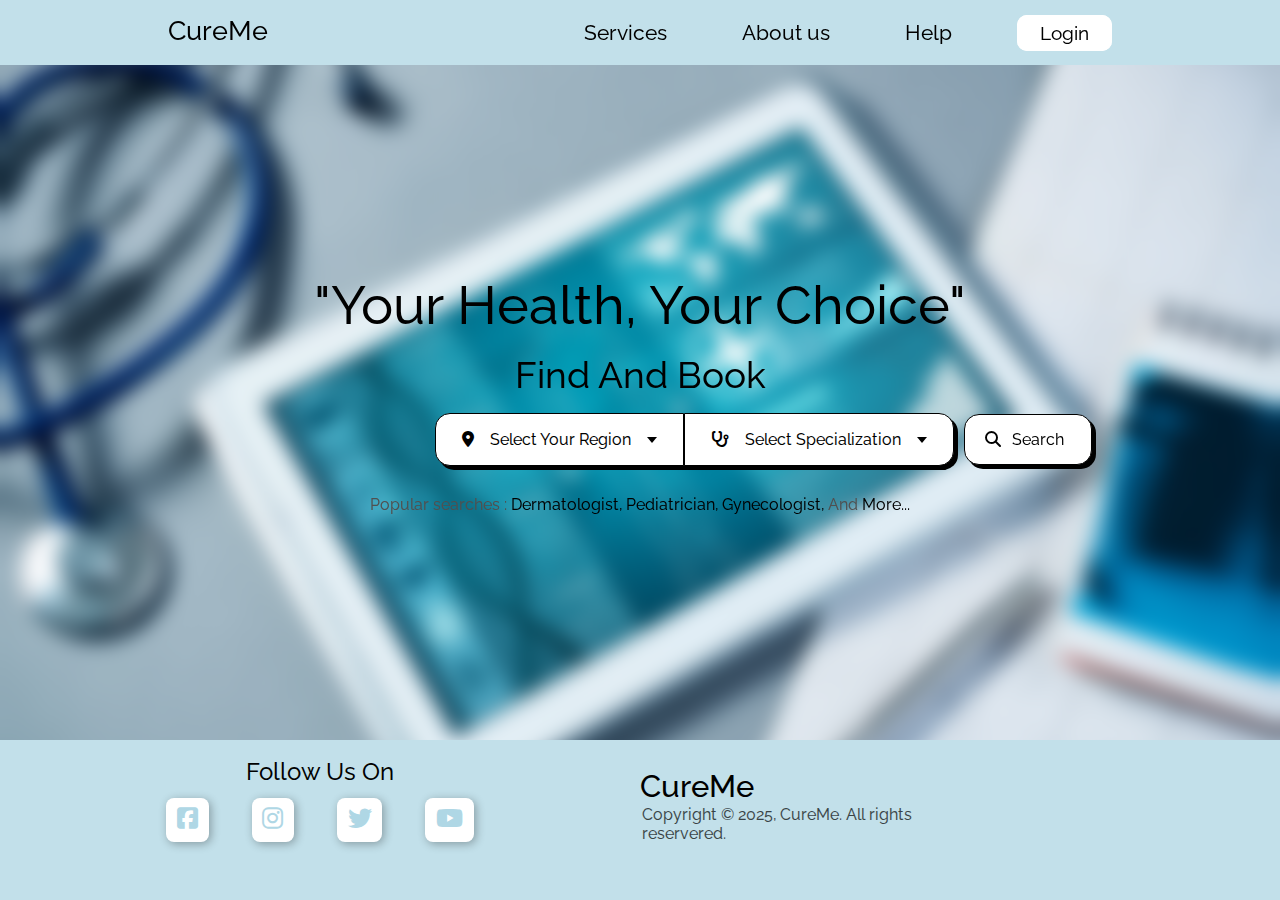
==== home.html @ bd6cb849 "Commit" ====
<!DOCTYPE html>
<html lang="en">

<head>
    <meta charset="UTF-8" />
    <meta name="viewport" content="width=device-width, initial-scale=1.0" />
    <title>CureMe</title>
    <link rel="stylesheet" href="home-style.css" />
    <link rel="stylesheet" href="https://cdnjs.cloudflare.com/ajax/libs/font-awesome/6.7.2/css/all.min.css" />
</head>
 
<body>
    <nav class="nav-bar">
        <div class="logo-box">
            <a href="home.html" class="logo">CureMe</a>
        </div>
        <div class="options">
            <a href="hello.html" class="services">Services</a>
            <a href="#" class="about">About us</a>
            <a href="#" class="help">Help</a>
            <button class="login">Login</button>
        </div>
    </nav>
    <!-- <div class="bg-image">
        <img src="pixelcut-export.png" alt="background-image" class="bg-image">
    </div> -->
    <div class="main-container">
        <div class="title-div">
            <h1>"Your Health, Your Choice"</h1>
        </div>

        <div class="find-doc">
            <p>Find And Book</p>
        </div>
        <div class="sort">
            <div class="main-search">
                <div class="main region">
                    <div class="select">
                        <span><i class="fa-solid fa-location-dot"></i></span>
                        <div class="selected">Select Your Region</div>
                        <div class="caret"></div>
                    </div>
                    <ul class="menu">
                        <li>Nigdi</li>
                    </ul>
                </div>
                <div class="catagory main">
                    <div class="select">
                        <span><i class="fa-solid fa-stethoscope"></i></span>
                        <div class="selected">Select Specialization</div>
                        <div class="caret"></div>
                    </div>
                    <ul class="menu">
                        <li>All</li>
                        <li>MBBS</li>
                        <li>General Practitioner</li>
                        <li>Pediatrician</li>
                        <li>Dentist</li>
                        <li>Cardiologist</li>
                        <li>Dermatologist</li>
                        <li>Orthopedic</li>
                        <li>Gynecologist</li>
                        <li>Surgeon</li>
                        <li>ENT Specialist</li>
                    </ul>
                </div> 
            </div>
            <a href="hospital-search.html">
            <div class="search">
                    <i class="fa-solid fa-magnifying-glass"></i>
                    <span class="search-text">Search</span>
                </div>
            </a>
        </div>
        <div class="pop-searches">
            <span class="pop-searches-text">Popular searches :</span>
            <a href="#" class="derma">Dermatologist,</a>
            <a href="#" class="pedia">Pediatrician,</a>
            <a href="#" class="gyneco">Gynecologist,</a>
            <span class="and-more">And</span>
            <a href="#" class="more">More...</a>
        </div>
    </div>
    <div class="footer">
        <div class="footer-text"><span>Follow Us On</span></div>
        <div class="socials">
            <div class="social facebook"><i class="fa-brands fa-square-facebook"></i></div>
            <div class="social instagram"><i class="fa-brands fa-instagram"></i></div>
            <div class="social twitter"><i class="fa-brands fa-twitter"></i></div>
            <div class="social youtube"><i class="fa-brands fa-youtube"></i></div>
        </div>
        <div class="footer-logo">CureMe</div>
        <div class="copyright">Copyright © 2025, CureMe. All rights reservered.</div>
    </div>
</body>
<script src="home-script.js"></script>
</html>
---- home-style.css ----
/* links */
@import url("https://fonts.googleapis.com/css2?family=Inter:ital,opsz,wght@0,14..32,100..900;1,14..32,100..900&display=swap");
@import url("https://fonts.googleapis.com/css2?family=Raleway:ital,wght@0,100..900;1,100..900&family=Rubik:ital,wght@0,300..900;1,300..900&display=swap");
@import url("https://fonts.googleapis.com/css2?family=Poppins:ital,wght@0,100;0,200;0,300;0,400;0,500;0,600;0,700;0,800;0,900;1,100;1,200;1,300;1,400;1,500;1,600;1,700;1,800;1,900&display=swap");

* {
  padding: 0;
  margin: 0;
  box-sizing: border-box;
  font-family: "Raleway", sans-serif;
  font-weight: 450;
  scroll-behavior: smooth;
}

body {
  height: 100vh;
  width: 100%;
  overflow: hidden;
  display: flex;
  flex-direction: column;
  align-items: center;
  justify-content: start;
  position: relative;
  background-image: url("image.jpg");
  backdrop-filter: blur(10px);
  background-repeat: no-repeat;
  background-position: top;
  background-attachment: scroll; 
  background-size: cover; 
}

.bg-image {
  position: absolute;
  z-index: -1;
  top: 4.5em;
  left: 12em;
  opacity: 0.9;
  transform: scale(20px);
}

body a {
  text-decoration: none;
  color: black;
}

/*Nav bar*/
nav {
  background-color: #c2e0ea;
  color: black;
  font-size: 1.3rem;
  width: 100%;
  padding: 0.7em;
  display: flex;
  justify-content: space-around;
}

.logo {
  color: black;
  font-size: 1.3em;
  transition: color 100ms ease-in-out;
}

.logo:hover {
  color: white;
  font-weight: 600;
}

.options a {
  padding: 5px 10px;
  color: black;
  margin-right: 50px;
  transition: all 200ms ease-in;
}

.options a:hover,
.options a:active {
  background-color: white;
  color: black;
  border-radius: 10px;
  box-shadow: 0px 0px 11px white;
}

.options button {
  padding: 7px 23px;
  font-size: 1.2rem;
  color: black;
  background-color: #fff;
  border-radius: 10px;
  cursor: pointer;
  border: none;
  outline: none;
  position: relative;
  z-index: 0;
}

.options button::after {
  content: "";
  z-index: -1;
  position: absolute;
  width: 100%;
  height: 100%;
  background-color: white;
  left: 0;
  top: 0;
  border-radius: 10px;
}

.options button::before {
  content: "";
  background: linear-gradient(
    45deg,
    white,
    rgb(230, 255, 253),
    rgb(215, 255, 252),
    rgb(200, 255, 251)
  );
  position: absolute;
  top: -3px;
  left: -3px;
  background-size: 600%;
  z-index: -1;
  width: calc(100% + 7px);
  height: calc(100% + 7px);
  border-radius: 10px;
  filter: blur(3px);
  animation: glowing 20s linear infinite;
  transition: opacity 0.3s ease-in-out;
  opacity: 0;
}

@keyframes glowing {
  0% {
    background-position: 0 0;
  }

  50% {
    background-position: 400% 0;
  }

  100% {
    background-position: 0 0;
  }
}

.options button:hover::before {
  opacity: 1;
}

.options button:active::after {
  background-color: transparent;
}

/*Main body*/
.main-container {
  padding-top: 10em;
  width: 80%;
  display: flex;
  flex-direction: column;
  align-items: center;
  justify-content: center;
}

.title-div {
  margin-top: 3rem;
  margin-bottom: 1rem;
  font-size: 1.7rem;
  text-align: center;
  width: 80%;
}

.find-doc {
  font-size: 2.3rem;
  font-weight: 600;
}

.sort {
  display: flex;
  align-items: center;
  /* Align items vertically centered */
  justify-content: space-around;
  width: 40%;
  /* transform: translateY(-50px); */
}

.region,
.catagory {
  border: 1px solid;
  font-size: 1em;
  padding: 0 10px;
  outline: none;
  cursor: pointer;
  border-radius: 15px;
  background-color: #fff;
  box-shadow: 4px 4px 0px 0px black;
}

.region {
  border-radius: 15px 0 0 15px;
}

.catagory {
  border-radius: 0 15px 15px 0;
}

.region:last-child,
.catagory:last-child {
  margin-right: 0;
  /* Remove margin from the last dropdown */
}

.main-search {
  display: flex;
  justify-content: center;
}

.main {
  min-width: 15em;
  position: relative;
  margin: 1em 0;
}

.select {
  background-color: #ffffff;
  color: #000000;
  display: flex;
  justify-content: space-between;
  align-items: center;
  padding: 1em;
  cursor: pointer;
  transition: background 0.3s ease;
  border-radius: 15px;
  text-wrap: nowrap;
}

.selected{
  padding: 0 1rem;
}

.selected-clicked {
  border: 2px solid #000000;
  box-shadow: 0px 0px 10px #26489a;
}

.caret {
  width: 0;
  height: 0;
  border-left: 5px solid transparent;
  border-right: 5px solid transparent;
  border-top: 6px solid rgb(0, 0, 0);
  transition: 0.4s;
}

.caret-rotate {
  transform: rotate(180deg);
}

.menu {
  list-style: none;
  padding: 0.2em 0.5em;
  background: #ffffff;
  border: 1px #000000 solid;
  box-shadow: 0 0.5em 1em rgba(0, 0, 0, 0.2);
  border-radius: 0.5em;
  color: #010101;
  position: absolute;
  top: 3em;
  left: 50%;
  width: 100%;
  transform: translateX(-50%);
  opacity: 0;
  display: none;
  transition: opacity 0.2s ease;
  z-index: 1;
}

.menu li {
  padding: 0.7em 0.5em;
  margin: 0.3em 0;
  border-radius: 0.5em;
}

.menu li:hover {
  background-color: #dfdfdf;
  color: #010101;
}

.active {
  background-color: #dfdfdf;
  color: black;
}

.menu-open {
  display: block;
  opacity: 1;
}

.search {
  text-wrap: nowrap;
  padding: 15px 20px;
  /* Adjust padding for better appearance */
  font-size: 1em;
  border-radius: 15px;
  outline: none;
  border: 1px solid black;
  cursor: pointer;
  margin-left: 10px;
  background-color: #fff;
  /* Space between dropdowns and search button */
  box-shadow: 4px 4px 0px 0px black;

  transition: transform 0.2s;
}

.search span {
  margin: 0px 7px;
}

.search:hover {
    transform: scale(1.05);
}

.pop-searches {
  padding: 0.8em;
  text-align: center;
}

.pop-searches span {
  color: rgb(80, 80, 80);
  padding-bottom: 7px;
}

.pop-searches a {
  position: relative;
}

.pop-searches a::before {
  content: "";
  position: absolute;
  bottom: -3px;
  left: 0;
  width: 0%;
  height: 2px;
  background-color: #06eeee;
  transition: all 0.5s;
}

.pop-searches a:hover::before {
  width: 100%;
}

.footer {
  background-color: #c2e0ea;
  height: 10rem;
  width: 100%;
  position: absolute;
  bottom: 0;
  font-size: 1.5em;

  /*display: flex;
  flex-direction: row;
  align-items: center;
  justify-content: center;*/

  display: grid;
  grid-template-columns: 25% 25% 25% 25%;
}

.socials {
  display: flex;
  grid-row: 1 / 4;
  grid-column: 1 / 3;
  align-items: center;
  justify-content: center;
}

.social {
height: 1.8em;
  background-color: #fff;
  border: 1px solid transparent;
  border-radius: 8px;
  padding: 0.2em 0.4em;
  margin: 0.5em 0.9em;
  font-weight: 500;
  color: #afd7e5;
  box-shadow: 2px 2px 10px 0px rgba(0, 0, 0, 0.309);
  transition: transform 0.4s;

}

.social:hover{
  transform: scale(1.2);
  box-shadow: 2px 2px 10px 1px rgba(0, 0, 0, 0.209);
  color: #84ccd5;
}

.footer-text {
    grid-column: 1 / 3 ;
    grid-row: 1 / 2;
    z-index: 10;
    display: flex;
    align-items: center;
    justify-content: center;
}

.footer-logo {
  font-size: 1.3em;
  font-weight: 500;
  display: flex;
  align-items: flex-end;
}

.copyright {
  padding: 0.1em;
  font-size: 1rem;
  grid-row: 2/3;
  opacity: 0.7;
}
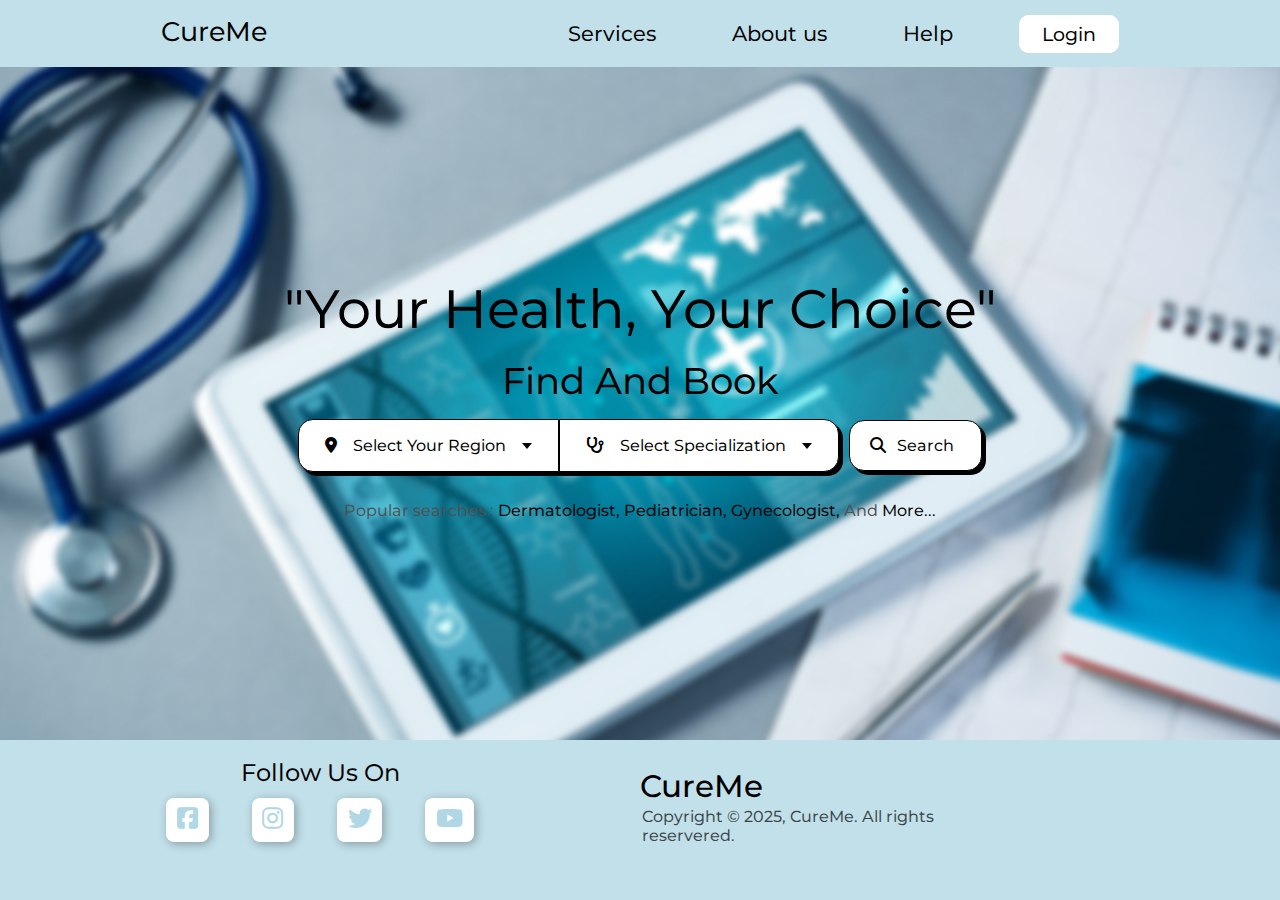
==== commit 57c76edc: "update" ====
--- a/home.html
+++ b/home.html
@@ -6,42 +6,45 @@
     <meta name="viewport" content="width=device-width, initial-scale=1.0" />
     <title>CureMe</title>
     <link rel="stylesheet" href="home-style.css" />
+    <link rel="stylesheet" href="style.css">
     <link rel="stylesheet" href="https://cdnjs.cloudflare.com/ajax/libs/font-awesome/6.7.2/css/all.min.css" />
 </head>
  
 <body>
-    <nav class="nav-bar">
-        <div class="logo-box">
-            <a href="home.html" class="logo">CureMe</a>
-        </div>
-        <div class="options">
-            <a href="hello.html" class="services">Services</a>
-            <a href="#" class="about">About us</a>
-            <a href="#" class="help">Help</a>
-            <button class="login">Login</button>
-        </div>
-    </nav>
-    <!-- <div class="bg-image">
-        <img src="pixelcut-export.png" alt="background-image" class="bg-image">
-    </div> -->
-    <div class="main-container">
-        <div class="title-div">
-            <h1>"Your Health, Your Choice"</h1>
-        </div>
+    <div id="page">
+        <nav class="nav-bar">
+            <div class="logo-box">
+                <a href="home.html" class="logo">CureMe</a>
+            </div>
+            <div class="options">
+                <a href="hello.html" class="services">Services</a>
+                <a href="#" class="about">About us</a>
+                <a href="#" class="help">Help</a>
+                <button class="login" id="login-butn">Login</button>
+            </div>
+        </nav>
+        <!-- <div class="bg-image">
+            <img src="pixelcut-export.png" alt="background-image" class="bg-image">
+        </div> -->
+        <div class="main-container">
+            <div class="title-div">
+                <h1>"Your Health, Your Choice"</h1>
+            </div>
+            
+            <div class="find-doc">
+                <p>Find And Book</p>
+            </div>
 
-        <div class="find-doc">
-            <p>Find And Book</p>
-        </div>
-        <div class="sort">
-            <div class="main-search">
-                <div class="main region">
-                    <div class="select">
-                        <span><i class="fa-solid fa-location-dot"></i></span>
-                        <div class="selected">Select Your Region</div>
-                        <div class="caret"></div>
-                    </div>
-                    <ul class="menu">
-                        <li>Nigdi</li>
+            <div class="sort">
+                <div class="main-search">
+                    <div class="main region">
+                        <div class="select">
+                            <span><i class="fa-solid fa-location-dot"></i></span>
+                            <div class="selected">Select Your Region</div>
+                            <div class="caret"></div>
+                        </div>
+                        <ul class="menu">
+                            <li>Nigdi</li>
                     </ul>
                 </div>
                 <div class="catagory main">
@@ -66,7 +69,7 @@
                 </div> 
             </div>
             <a href="hospital-search.html">
-            <div class="search">
+                <div class="search">
                     <i class="fa-solid fa-magnifying-glass"></i>
                     <span class="search-text">Search</span>
                 </div>
@@ -80,18 +83,106 @@
             <span class="and-more">And</span>
             <a href="#" class="more">More...</a>
         </div>
+        </div>
+        <div class="footer">
+            <div class="footer-text"><span>Follow Us On</span></div>
+            <div class="socials">
+                <div class="social facebook"><i class="fa-brands fa-square-facebook"></i></div>
+                <div class="social instagram"><i class="fa-brands fa-instagram"></i></div>
+                <div class="social twitter"><i class="fa-brands fa-twitter"></i></div>
+                <div class="social youtube"><i class="fa-brands fa-youtube"></i></div>
+            </div>
+            <div class="footer-logo">CureMe</div>
+            <div class="copyright">Copyright © 2025, CureMe. All rights reservered.</div>
+        </div>
     </div>
-    <div class="footer">
-        <div class="footer-text"><span>Follow Us On</span></div>
-        <div class="socials">
-            <div class="social facebook"><i class="fa-brands fa-square-facebook"></i></div>
-            <div class="social instagram"><i class="fa-brands fa-instagram"></i></div>
-            <div class="social twitter"><i class="fa-brands fa-twitter"></i></div>
-            <div class="social youtube"><i class="fa-brands fa-youtube"></i></div>
+    <!--  -->
+
+    <div class="container hide" id="container">
+      <div class="close" id="close"><i class="fa-solid fa-xmark"></i></div>
+        <div class="form-container sign-up">
+          <form>
+            <h1>Create Account</h1>
+            <div class="social-icons">
+              <a href="#" class="icon"
+                ><i class="fa-brands fa-google-plus-g"></i
+              ></a>
+              <a href="#" class="icon"><i class="fa-brands fa-facebook-f"></i></a>
+              <a href="#" class="icon"><i class="fa-brands fa-github"></i></a>
+              <a href="#" class="icon"
+                ><i class="fa-brands fa-linkedin-in"></i
+              ></a>
+            </div>
+            <span>or use your email for registeration</span>
+            <input type="text" placeholder="Name" />
+            <input type="email" placeholder="Email" />
+            <input type="password" placeholder="Password" />
+            <button>Sign Up</button>
+          </form>
         </div>
-        <div class="footer-logo">CureMe</div>
-        <div class="copyright">Copyright © 2025, CureMe. All rights reservered.</div>
-    </div>
+        <div class="form-container sign-in">
+          <form>
+            <h1>Sign In</h1>
+            <div class="social-icons">
+              <a href="#" class="icon"
+                ><i class="fa-brands fa-google-plus-g"></i
+              ></a>
+              <a href="#" class="icon"><i class="fa-brands fa-facebook-f"></i></a>
+              <a href="#" class="icon"><i class="fa-brands fa-github"></i></a>
+              <a href="#" class="icon"
+                ><i class="fa-brands fa-linkedin-in"></i
+              ></a>
+            </div>
+            <span>or use your email password</span>
+            <input type="email" placeholder="Email" />
+            <input type="password" placeholder="Password" />
+            <a href="#">Forget Your Password?</a>
+            <button>Sign In</button>
+          </form>
+        </div>
+        <div class="toggle-container">
+          <div class="toggle">
+            <div class="toggle-panel toggle-left">
+              <h1>Welcome Back!</h1>
+              <p>Enter your personal details to use all of site features</p>
+              <button class="hidden" id="login">Sign In</button>
+            </div>
+            <div class="toggle-panel toggle-right">
+              <h1>Hello, Friend!</h1>
+              <p>
+                Register with your personal details to use all of site features
+              </p>
+              <button class="hidden" id="register">Sign Up</button>
+            </div>
+          </div>
+        </div>
+      </div>
+   
+    
+    <!--  -->
 </body>
 <script src="home-script.js"></script>
+<script src="script.js"></script>
+<script> 
+    let page = document.getElementById('page');    
+    let contain = document.getElementById('container');
+    let login = document.getElementById('login-butn');
+    
+    login.addEventListener('click', () => {
+        page.classList.toggle('page-blur');
+        contain.classList.toggle('hide');
+    })
+      
+    let close = document.getElementById('close');
+      
+    close.addEventListener('click', () => {
+        page.classList.toggle('page-blur');
+        contain.classList.toggle('hide') 
+    })
+
+
+
+    
+
+</script>
 </html>--- a/home-style.css
+++ b/home-style.css
@@ -15,6 +15,11 @@
 body {
   height: 100vh;
   width: 100%;
+}
+
+#page{
+  height: inherit;
+  width: 100%;
   overflow: hidden;
   display: flex;
   flex-direction: column;
@@ -22,11 +27,14 @@
   justify-content: start;
   position: relative;
   background-image: url("image.jpg");
-  backdrop-filter: blur(10px);
   background-repeat: no-repeat;
   background-position: top;
   background-attachment: scroll; 
   background-size: cover; 
+}
+
+.page-blur{
+  filter: blur(10px);
 }
 
 .bg-image {
@@ -176,10 +184,7 @@
 .sort {
   display: flex;
   align-items: center;
-  /* Align items vertically centered */
   justify-content: space-around;
-  width: 40%;
-  /* transform: translateY(-50px); */
 }
 
 .region,
@@ -414,4 +419,4 @@
   font-size: 1rem;
   grid-row: 2/3;
   opacity: 0.7;
-}+}
--- a/style.css
+++ b/style.css
@@ -0,0 +1,234 @@
+@import url('https://fonts.googleapis.com/css2?family=Montserrat:wght@300;400;500;600;700&display=swap');
+
+*{
+    margin: 0;
+    padding: 0;
+    box-sizing: border-box;
+    font-family: 'Montserrat', sans-serif;
+}
+
+body{
+    background-color: #c9d6ff;
+    background: linear-gradient(to right, #e2e2e2, #c9d6ff);
+    display: flex;
+    align-items: center;
+    justify-content: center;
+    flex-direction: column;
+    height: 100vh;
+}
+.hide{
+    display: none;
+}
+
+.close{
+    padding: 20px;
+    font-weight: 100;
+    position: absolute;
+    left: 1em;
+    top: 1em;
+    color: black;
+    z-index: 1200;
+    height: 1em;
+    width: 1em;
+    background-color: white;
+    font-size: 1.25em;
+    border: 1px solid rgba(0, 0, 0, 0.24);
+    border-radius: 50%;
+    display: flex;
+    align-items: center;
+    justify-content: center;
+    cursor: pointer;
+}
+
+.container{
+    transform: translateY(-50px);
+    background-color: #fff;
+    border-radius: 30px;
+    box-shadow: 0 5px 15px rgba(0, 0, 0, 0.211);
+    position: absolute;
+    overflow: hidden;
+    width: 768px;
+    max-width: 100%;
+    min-height: 480px;
+}
+
+.container p{
+    font-size: 14px;
+    line-height: 20px;
+    letter-spacing: 0.3px;
+    margin: 20px 0;
+}
+
+.container span{
+    font-size: 12px;
+}
+
+.container a{
+    color: #333;
+    font-size: 13px;
+    text-decoration: none;
+    margin: 15px 0 10px;
+}
+
+.container button{
+    background-color: #2da0a8;
+    color: #fff;
+    font-size: 12px;
+    padding: 10px 45px;
+    border: 1px solid transparent;
+    border-radius: 8px;
+    font-weight: 600;
+    letter-spacing: 0.5px;
+    text-transform: uppercase;
+    margin-top: 10px;
+    cursor: pointer;
+}
+
+.container button.hidden{
+    background-color: transparent;
+    border-color: #fff;
+}
+
+.container form{
+    background-color: #fff;
+    display: flex;
+    align-items: center;
+    justify-content: center;
+    flex-direction: column;
+    padding: 0 40px;
+    height: 100%;
+}
+
+.container input{
+    background-color: #eee;
+    border: 1px solid #ccc;
+    margin: 8px 0;
+    padding: 10px 15px;
+    font-size: 13px;
+    border-radius: 8px;
+    width: 100%;
+    outline: none;
+}
+
+.form-container{
+    position: absolute;
+    top: 0;
+    height: 100%;
+    transition: all 0.6s ease-in-out;
+}
+
+.sign-in{
+    left: 0;
+    width: 50%;
+    z-index: 2;
+}
+
+.container.active .sign-in{
+    transform: translateX(100%);
+}
+
+.sign-up{
+    left: 0;
+    width: 50%;
+    opacity: 0;
+    z-index: 1;
+}
+
+.container.active .sign-up{
+    transform: translateX(100%);
+    opacity: 1;
+    z-index: 5;
+    animation: move 0.6s;
+}
+
+@keyframes move{
+    0%, 49.99%{
+        opacity: 0;
+        z-index: 1;
+    }
+    50%, 100%{
+        opacity: 1;
+        z-index: 5;
+    }
+}
+
+.social-icons{
+    margin: 20px 0;
+}
+
+.social-icons a{
+    border: 1px solid #ccc;
+    border-radius: 20%;
+    display: inline-flex;
+    justify-content: center;
+    align-items: center;
+    margin: 0 3px;
+    width: 40px;
+    height: 40px;
+}
+
+.toggle-container{
+    position: absolute;
+    top: 0;
+    left: 50%;
+    width: 50%;
+    height: 100%;
+    overflow: hidden;
+    transition: all 0.6s ease-in-out;
+    border-radius: 150px 0 0 100px;
+    z-index: 1000;
+}
+
+.container.active .toggle-container{
+    transform: translateX(-100%);
+    border-radius: 0 150px 100px 0;
+}
+ 
+.toggle{
+    background-color: #2da0a8;
+    height: 100%;
+    background: linear-gradient(to right, #5c6bc0, #2da0a8);
+    color: #fff;
+    position: relative;
+    left: -100%;
+    height: 100%;
+    width: 200%;
+    transform: translateX(0);
+    transition: all 0.6s ease-in-out;
+}
+
+.container.active .toggle{
+    transform: translateX(50%);
+}
+
+.toggle-panel{
+    position: absolute;
+    width: 50%;
+    height: 100%;
+    display: flex;
+    align-items: center;
+    justify-content: center;
+    flex-direction: column;
+    padding: 0 30px;
+    text-align: center;
+    top: 0;
+    transform: translateX(0);
+    transition: all 0.6s ease-in-out;
+}
+
+.toggle-left{
+    transform: translateX(-200%);
+}
+
+.container.active .toggle-left{
+    transform: translateX(0);
+}
+
+.toggle-right{
+    right: 0;
+    transform: translateX(0);
+}
+
+.container.active .toggle-right{
+    transform: translateX(200%);
+}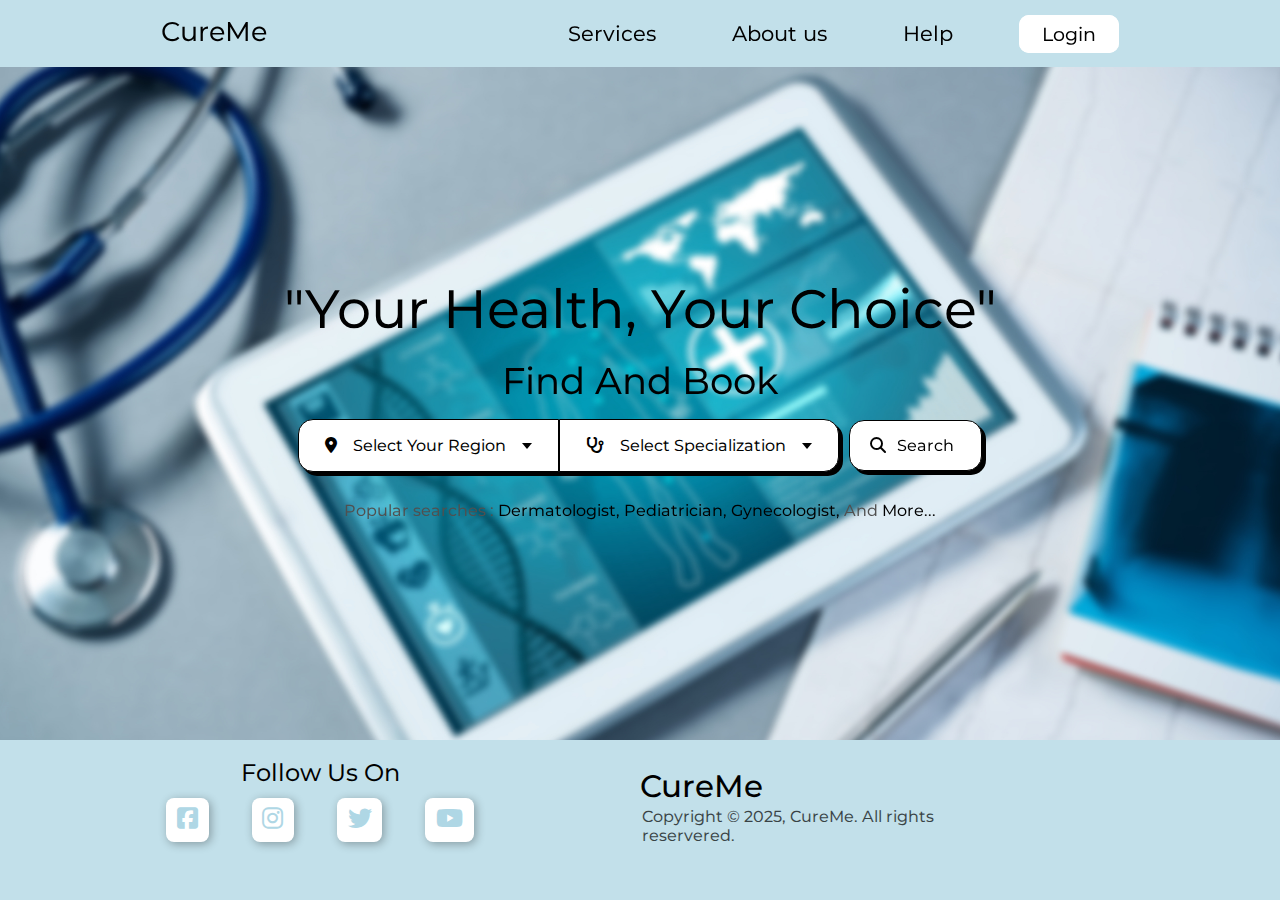
==== commit 4e89bbf7: "h" ====
--- a/home.html
+++ b/home.html
@@ -99,7 +99,6 @@
     <!--  -->
 
     <div class="container hide" id="container">
-      <div class="close" id="close"><i class="fa-solid fa-xmark"></i></div>
         <div class="form-container sign-up">
           <form>
             <h1>Create Account</h1>
@@ -172,13 +171,6 @@
         page.classList.toggle('page-blur');
         contain.classList.toggle('hide');
     })
-      
-    let close = document.getElementById('close');
-      
-    close.addEventListener('click', () => {
-        page.classList.toggle('page-blur');
-        contain.classList.toggle('hide') 
-    })
 
 
 
--- a/home-style.css
+++ b/home-style.css
@@ -27,6 +27,7 @@
   justify-content: start;
   position: relative;
   background-image: url("image.jpg");
+  backdrop-filter: blur(10px);
   background-repeat: no-repeat;
   background-position: top;
   background-attachment: scroll; 
--- a/style.css
+++ b/style.css
@@ -7,6 +7,10 @@
     font-family: 'Montserrat', sans-serif;
 }
 
+.hide{
+    display: none;
+}
+
 body{
     background-color: #c9d6ff;
     background: linear-gradient(to right, #e2e2e2, #c9d6ff);
@@ -15,29 +19,6 @@
     justify-content: center;
     flex-direction: column;
     height: 100vh;
-}
-.hide{
-    display: none;
-}
-
-.close{
-    padding: 20px;
-    font-weight: 100;
-    position: absolute;
-    left: 1em;
-    top: 1em;
-    color: black;
-    z-index: 1200;
-    height: 1em;
-    width: 1em;
-    background-color: white;
-    font-size: 1.25em;
-    border: 1px solid rgba(0, 0, 0, 0.24);
-    border-radius: 50%;
-    display: flex;
-    align-items: center;
-    justify-content: center;
-    cursor: pointer;
 }
 
 .container{
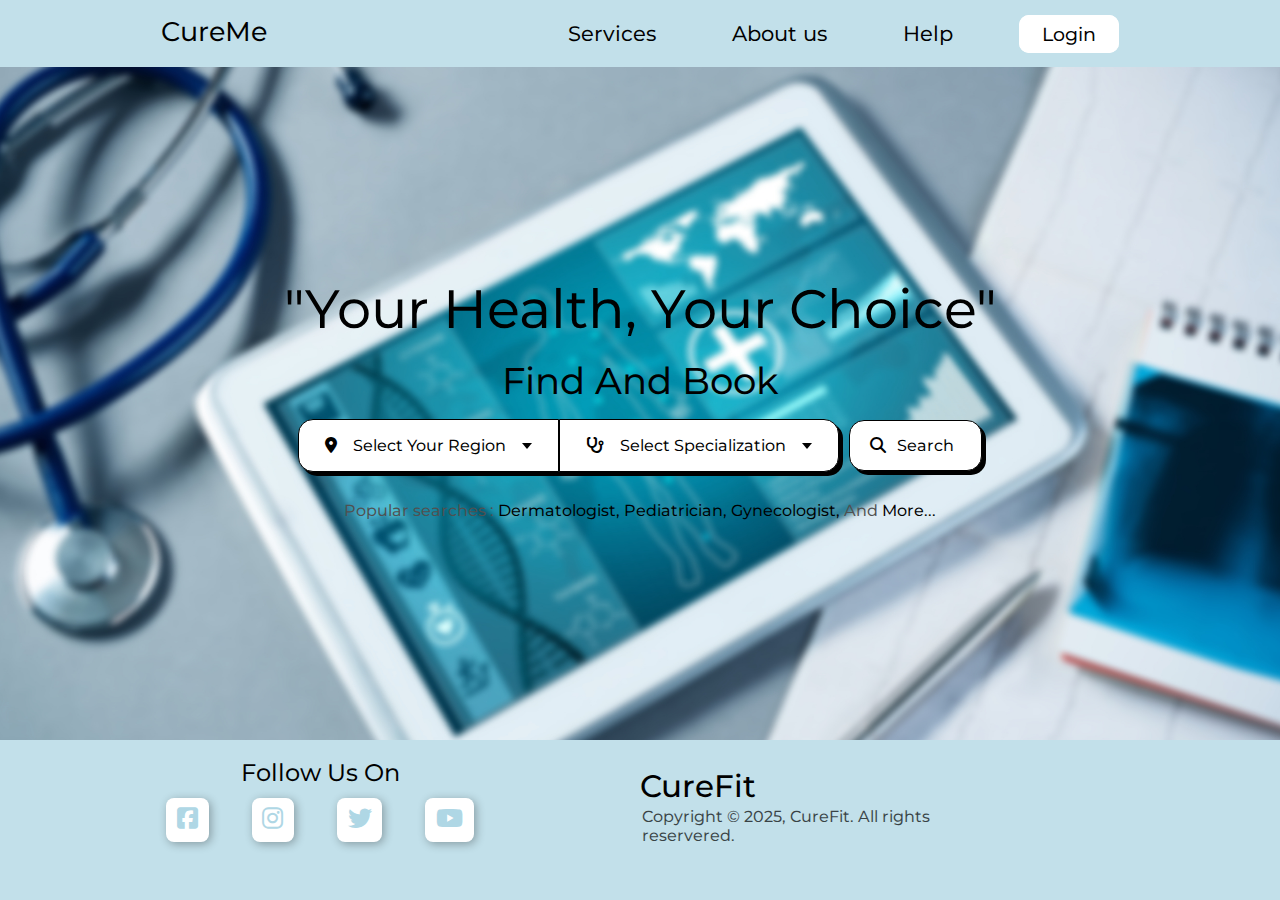
==== commit e852fd7f: "g" ====
--- a/home.html
+++ b/home.html
@@ -4,7 +4,7 @@
 <head>
     <meta charset="UTF-8" />
     <meta name="viewport" content="width=device-width, initial-scale=1.0" />
-    <title>CureMe</title>
+    <title>CureFit</title>
     <link rel="stylesheet" href="home-style.css" />
     <link rel="stylesheet" href="style.css">
     <link rel="stylesheet" href="https://cdnjs.cloudflare.com/ajax/libs/font-awesome/6.7.2/css/all.min.css" />
@@ -92,13 +92,14 @@
                 <div class="social twitter"><i class="fa-brands fa-twitter"></i></div>
                 <div class="social youtube"><i class="fa-brands fa-youtube"></i></div>
             </div>
-            <div class="footer-logo">CureMe</div>
-            <div class="copyright">Copyright © 2025, CureMe. All rights reservered.</div>
+            <div class="footer-logo">CureFit</div>
+            <div class="copyright">Copyright © 2025, CureFit. All rights reservered.</div>
         </div>
     </div>
     <!--  -->
 
     <div class="container hide" id="container">
+      <div class="close" id="close"><i class="fa-solid fa-xmark"></i></div>
         <div class="form-container sign-up">
           <form>
             <h1>Create Account</h1>
@@ -171,6 +172,13 @@
         page.classList.toggle('page-blur');
         contain.classList.toggle('hide');
     })
+      
+    let close = document.getElementById('close');
+      
+    close.addEventListener('click', () => {
+        page.classList.toggle('page-blur');
+        contain.classList.toggle('hide') 
+    })
 
 
 
--- a/home-style.css
+++ b/home-style.css
@@ -27,7 +27,6 @@
   justify-content: start;
   position: relative;
   background-image: url("image.jpg");
-  backdrop-filter: blur(10px);
   background-repeat: no-repeat;
   background-position: top;
   background-attachment: scroll; 
--- a/style.css
+++ b/style.css
@@ -7,10 +7,6 @@
     font-family: 'Montserrat', sans-serif;
 }
 
-.hide{
-    display: none;
-}
-
 body{
     background-color: #c9d6ff;
     background: linear-gradient(to right, #e2e2e2, #c9d6ff);
@@ -19,6 +15,29 @@
     justify-content: center;
     flex-direction: column;
     height: 100vh;
+}
+.hide{
+    display: none;
+}
+
+.close{
+    padding: 20px;
+    font-weight: 100;
+    position: absolute;
+    left: 1em;
+    top: 1em;
+    color: black;
+    z-index: 1200;
+    height: 1em;
+    width: 1em;
+    background-color: white;
+    font-size: 1.25em;
+    border: 1px solid rgba(0, 0, 0, 0.24);
+    border-radius: 50%;
+    display: flex;
+    align-items: center;
+    justify-content: center;
+    cursor: pointer;
 }
 
 .container{
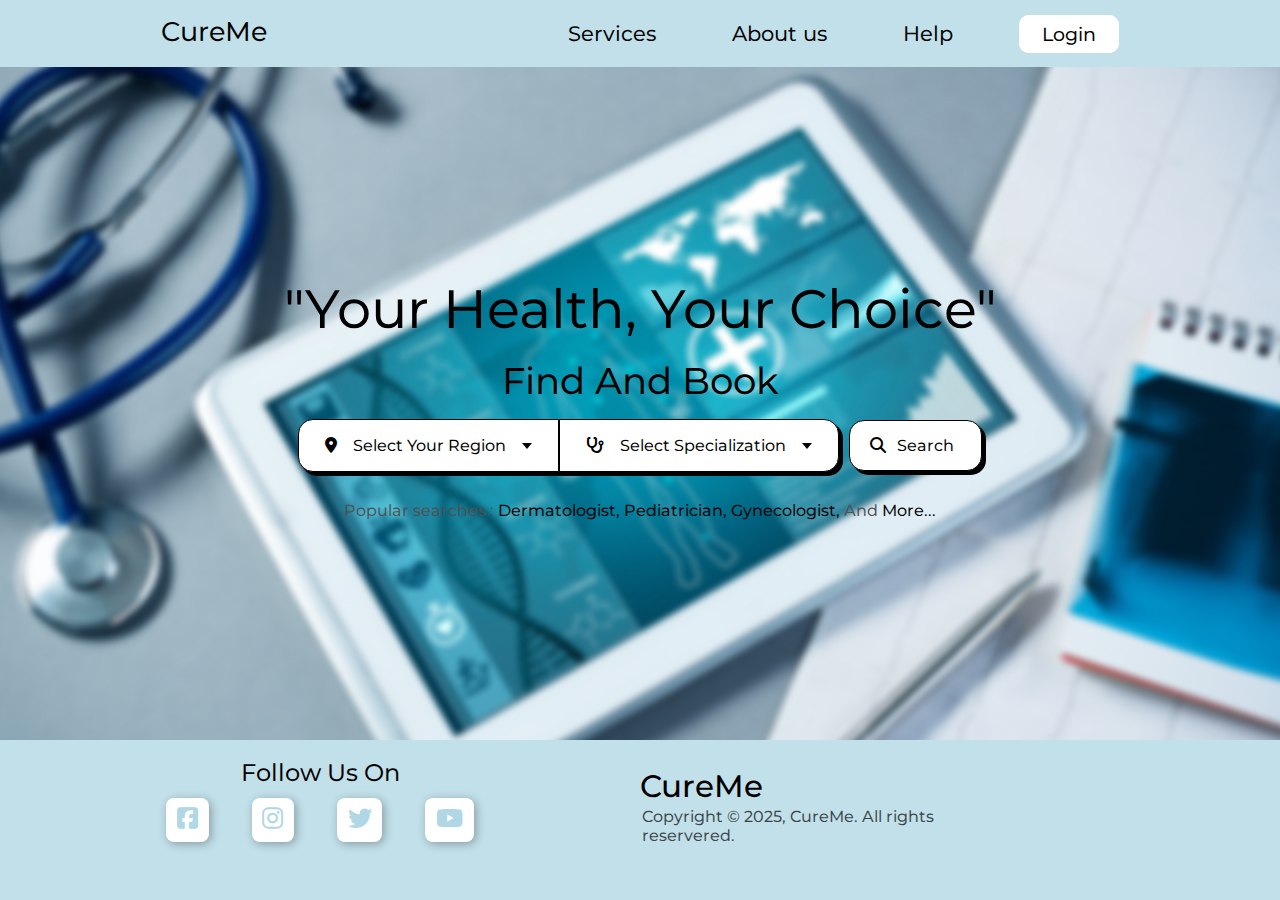
==== commit 08d362a3: "a" ====
--- a/home.html
+++ b/home.html
@@ -4,7 +4,7 @@
 <head>
     <meta charset="UTF-8" />
     <meta name="viewport" content="width=device-width, initial-scale=1.0" />
-    <title>CureFit</title>
+    <title>CureMe</title>
     <link rel="stylesheet" href="home-style.css" />
     <link rel="stylesheet" href="style.css">
     <link rel="stylesheet" href="https://cdnjs.cloudflare.com/ajax/libs/font-awesome/6.7.2/css/all.min.css" />
@@ -92,8 +92,8 @@
                 <div class="social twitter"><i class="fa-brands fa-twitter"></i></div>
                 <div class="social youtube"><i class="fa-brands fa-youtube"></i></div>
             </div>
-            <div class="footer-logo">CureFit</div>
-            <div class="copyright">Copyright © 2025, CureFit. All rights reservered.</div>
+            <div class="footer-logo">CureMe</div>
+            <div class="copyright">Copyright © 2025, CureMe. All rights reservered.</div>
         </div>
     </div>
     <!--  -->
